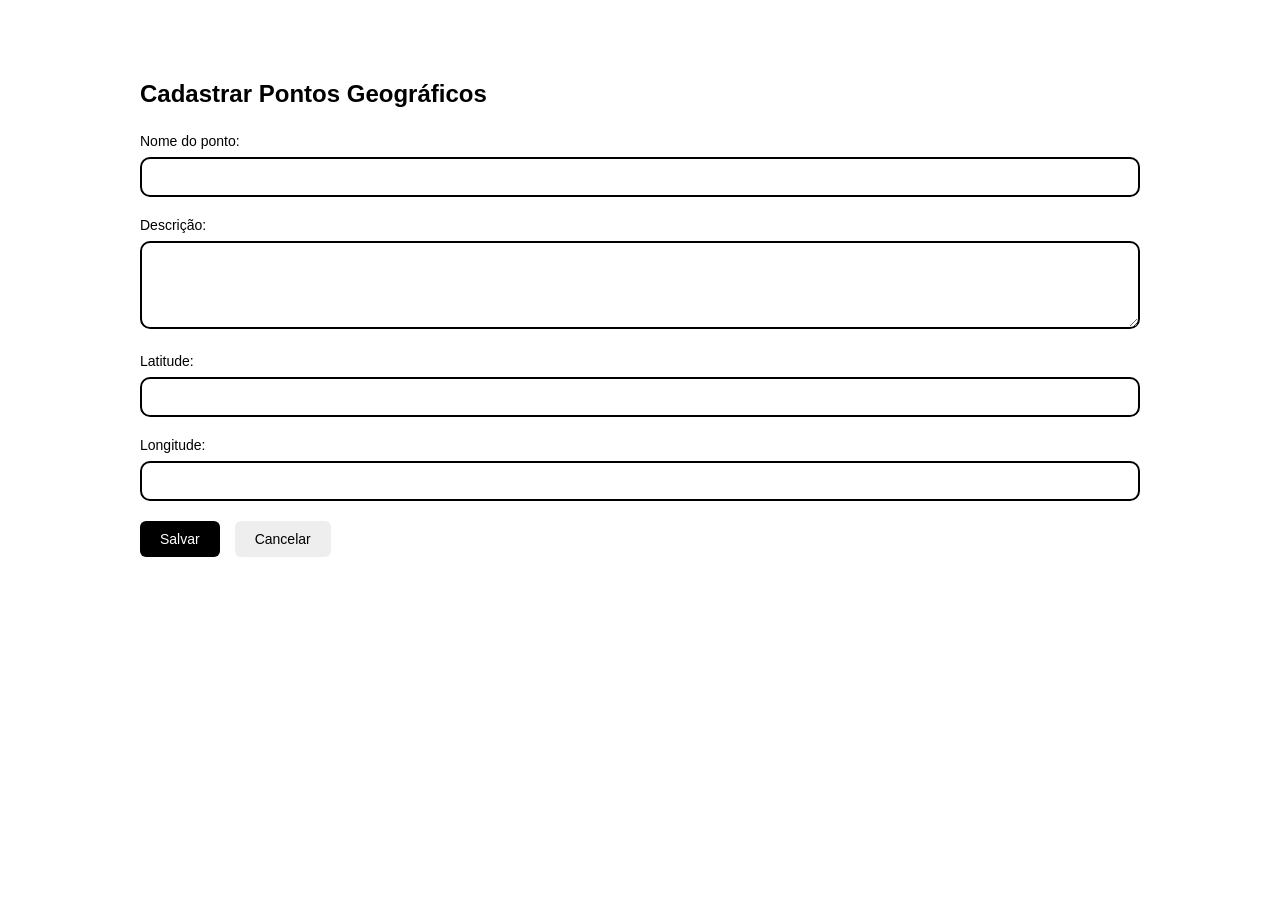
==== CRUD DE pontos geograficos/formulario.html @ d296ccee "Add files via upload" ====
<!DOCTYPE html>
    <html lang="en">
    <head>
        <meta charset="UTF-8">
        <meta name="viewport" content="width=device-width, initial-scale=1.0">
        <title>Document</title>
        <link rel="stylesheet" href="css/style.css">
    </head>
    <body>
        <main>
            <selection>
                <h2>Cadastrar Pontos Geográficos </h2>
                <form id="from-ponto">
                    <div class="campo">
                        <label for="name">Nome do ponto:</label>
                        <input
                        type="text"
                        id="name"
                        name="name"
                        maxlength="100"
                        required
                        >
                    </div>
                    <div class="campo">
                        <label for="description">Descrição:</label>
                        <textarea
                        id="description"
                        name="description"
                        maxlength="255"
                        rows="4"
                        ></textarea>
                    </div>
                    <div class="campo">
                        <label for="latitude">Latitude:</label>
                        <input
                        type="number"
                        id="latitude"
                        name="latitude"
                        min="-90"
                        max="90"
                        step="any"
                        required
                        >
                    </div>
                    
                    <div class="campo">
                        <label for="longitude">Longitude:</label>
                        <input
                        type="number"
                        id="longitude"
                        name="longitude"
                        min="-180"
                        max="180"
                        step="any"
                        required
                        >
                    </div>

                    <div class="botoes">
                        <button type="submit">Salvar</button>
                        <a href="index.html">Cancelar</a>
                    </div>

                </form>
            </selection>
        </main>
        
    </body>
    </html>
---- CRUD DE pontos geograficos/css/style.css ----
body {
        margin: 0;
        padding: 0;
        font-family: Arial, sans-serif;
        background-color: #ffffff;
        color: #000000;
    }

    main {
        max-width: 1000px;
        margin: 40px auto;
        padding: 20px;
    }

    h2 {
        font-size: 24px;
        font-weight: bold;
        margin-bottom: 25px;
    }
    .Pesquisa {
        margin-bottom: 20px;
    }

    .Pesquisa input {
        padding: 10px;
        border: 1px solid #000000;
        border-radius: 6px;
        font-size: 14px;
    }
    .botao-cadastrar {
        display: inline-block;
        padding: 10px 20px;
        background-color: #000000;
        color: #ffffff;
        text-decoration: none;
        border-radius: 6px;
        margin-bottom: 20px;
    }
    
    table{
        width: 100%;
        border-bottom: collapse;
    }

    th, td {
        padding: 12px;
        text-align: left;
        border-bottom: 1px solid #dddddd;
    }

    th {
        background-color: #f5f5f5;
        font-weight: bold;
    }

    .campo {
        margin-bottom: 20px;
    }

    .campo label {
        display: block;
        margin-bottom: 8px;
        font-size: 14px;
    }

    .campo input,
    .campo textarea {
        width: 100%;
        padding: 10px;
        border: 2px solid #000000;
        border-radius: 10px;
        font-size: 14px;
        box-sizing: border-box;
    }

    #form-ponto {
        max-width: 322px;
        width: 100%;
        background-color: #eeeeee;
    }

    .botoes {
        display: flex;
        gap: 15px;
        margin-top: 20px;
    }

    .botoes button,
    .botoes a {
        padding: 10px 20px;
        border-radius: 6px;
        font-size: 14px;
        cursor: pointer;
        text-decoration: none;
    }

    .botoes button {
        background-color: #000000;
        color: #ffffff;
        border: none;
    }

    .botoes a {
        background-color: #eeeeee;
        color:#000000
    }


    #form-ponto {
        max-width: 322px;
        width: 100%;
        background-color: #eeeeee;
    }
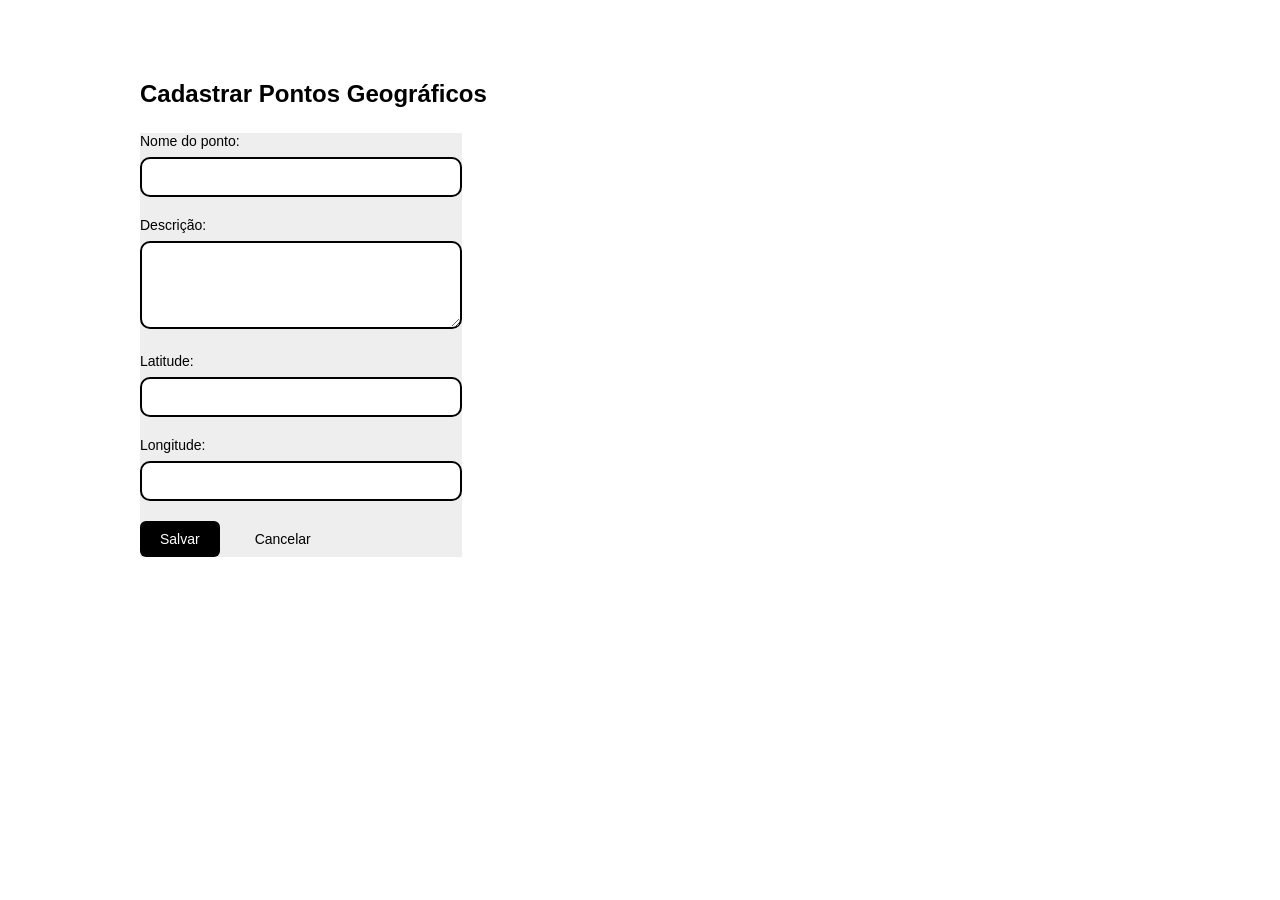
==== commit 13d1547e: "Implementa CRUD de pontos geográficos" ====
--- a/CRUD DE pontos geograficos/formulario.html
+++ b/CRUD DE pontos geograficos/formulario.html
@@ -1,38 +1,41 @@
-    <!DOCTYPE html>
-    <html lang="en">
-    <head>
-        <meta charset="UTF-8">
-        <meta name="viewport" content="width=device-width, initial-scale=1.0">
-        <title>Document</title>
-        <link rel="stylesheet" href="css/style.css">
-    </head>
-    <body>
-        <main>
-            <selection>
-                <h2>Cadastrar Pontos Geográficos </h2>
-                <form id="from-ponto">
-                    <div class="campo">
-                        <label for="name">Nome do ponto:</label>
-                        <input
+<!DOCTYPE html>
+<html lang="pt-br">
+<head>
+    <meta charset="UTF-8">
+    <meta name="viewport" content="width=device-width, initial-scale=1.0">
+    <title>Cadastrar Pontos Geográficos</title>
+    <link rel="stylesheet" href="css/style.css">
+</head>
+<body>
+    <main>
+        <section>
+            <h2>Cadastrar Pontos Geográficos</h2>
+
+            <form id="form-ponto">
+                <div class="campo">
+                    <label for="name">Nome do ponto:</label>
+                    <input
                         type="text"
                         id="name"
                         name="name"
                         maxlength="100"
                         required
-                        >
-                    </div>
-                    <div class="campo">
-                        <label for="description">Descrição:</label>
-                        <textarea
+                    >
+                </div>
+
+                <div class="campo">
+                    <label for="description">Descrição:</label>
+                    <textarea
                         id="description"
                         name="description"
                         maxlength="255"
                         rows="4"
-                        ></textarea>
-                    </div>
-                    <div class="campo">
-                        <label for="latitude">Latitude:</label>
-                        <input
+                    ></textarea>
+                </div>
+
+                <div class="campo">
+                    <label for="latitude">Latitude:</label>
+                    <input
                         type="number"
                         id="latitude"
                         name="latitude"
@@ -40,12 +43,12 @@
                         max="90"
                         step="any"
                         required
-                        >
-                    </div>
-                    
-                    <div class="campo">
-                        <label for="longitude">Longitude:</label>
-                        <input
+                    >
+                </div>
+
+                <div class="campo">
+                    <label for="longitude">Longitude:</label>
+                    <input
                         type="number"
                         id="longitude"
                         name="longitude"
@@ -53,17 +56,18 @@
                         max="180"
                         step="any"
                         required
-                        >
-                    </div>
+                    >
+                </div>
 
-                    <div class="botoes">
-                        <button type="submit">Salvar</button>
-                        <a href="index.html">Cancelar</a>
-                    </div>
+                <div class="botoes">
+                    <button type="submit">Salvar</button>
+                    <a href="index.html">Cancelar</a>
+                </div>
+            </form>
+        </section>
+    </main>
 
-                </form>
-            </selection>
-        </main>
-        
-    </body>
-    </html>
+    <script src="js/api.js"></script>
+    <script src="js/formulario.js"></script>
+</body>
+</html>
--- a/CRUD DE pontos geograficos/css/style.css
+++ b/CRUD DE pontos geograficos/css/style.css
@@ -1,121 +1,155 @@
-    body {
-        margin: 0;
-        padding: 0;
-        font-family: Arial, sans-serif;
-        background-color: #ffffff;
-        color: #000000;
+body {
+    margin: 0;
+    padding: 0;
+    font-family: Arial, sans-serif;
+    background-color: #ffffff;
+    color: #000000;
+}
+
+main {
+    max-width: 1000px;
+    margin: 40px auto;
+    padding: 20px;
+}
+
+h2 {
+    font-size: 24px;
+    font-weight: bold;
+    margin-bottom: 25px;
+}
+
+/* Pesquisa da listagem */
+.Pesquisa {
+    margin-bottom: 20px;
+}
+
+.Pesquisa input {
+    padding: 10px;
+    border: 1px solid #000000;
+    border-radius: 6px;
+    font-size: 14px;
+}
+
+/* Botão de cadastrar */
+.botao-cadastrar {
+    display: inline-block;
+    padding: 10px 20px;
+    background-color: #000000;
+    color: #ffffff;
+    text-decoration: none;
+    border-radius: 6px;
+    margin-bottom: 20px;
+}
+
+/* Tabela de pontos */
+table {
+    width: 100%;
+    border-collapse: collapse;
+}
+
+th, td {
+    padding: 12px;
+    text-align: left;
+    border-bottom: 1px solid #dddddd;
+}
+
+th {
+    background-color: #f5f5f5;
+    font-weight: bold;
+}
+
+/* Campos do formulário */
+.campo {
+    margin-bottom: 20px;
+}
+
+.campo label {
+    display: block;
+    margin-bottom: 8px;
+    font-size: 14px;
+}
+
+.campo input,
+.campo textarea {
+    width: 100%;
+    padding: 10px;
+    border: 2px solid #000000;
+    border-radius: 10px;
+    font-size: 14px;
+    box-sizing: border-box;
+}
+
+/* Formulário de pontos */
+#form-ponto {
+    max-width: 322px;
+    width: 100%;
+    background-color: #eeeeee;
+}
+
+/* Botões */
+.botoes {
+    display: flex;
+    gap: 15px;
+    margin-top: 20px;
+}
+
+.botoes button,
+.botoes a {
+    padding: 10px 20px;
+    border-radius: 6px;
+    font-size: 14px;
+    cursor: pointer;
+    text-decoration: none;
+}
+
+.botoes button {
+    background-color: #000000;
+    color: #ffffff;
+    border: none;
+}
+
+.botoes a {
+    background-color: #eeeeee;
+    color: #000000;
+}
+
+/* Detalhes do ponto geográfico */
+#detalhes-ponto {
+    margin-top: 25px;
+}
+
+#detalhes-ponto .campo p {
+    margin-top: 8px;
+    padding: 12px;
+    background-color: #f2f2f2;
+    border-radius: 6px;
+    min-height: 20px;
+}
+
+/* Responsividade */
+@media (max-width: 600px) {
+    main {
+        margin: 20px auto;
+        padding: 15px;
     }
 
-    main {
-        max-width: 1000px;
-        margin: 40px auto;
-        padding: 20px;
-    }
-
-    h2 {
-        font-size: 24px;
-        font-weight: bold;
-        margin-bottom: 25px;
-    }
-    .Pesquisa {
-        margin-bottom: 20px;
-    }
-
-    .Pesquisa input {
-        padding: 10px;
-        border: 1px solid #000000;
-        border-radius: 6px;
-        font-size: 14px;
-    }
-    .botao-cadastrar {
-        display: inline-block;
-        padding: 10px 20px;
-        background-color: #000000;
-        color: #ffffff;
-        text-decoration: none;
-        border-radius: 6px;
-        margin-bottom: 20px;
-    }
-    
-    table{
-        width: 100%;
-        border-bottom: collapse;
+    table {
+        font-size: 12px;
     }
 
     th, td {
-        padding: 12px;
-        text-align: left;
-        border-bottom: 1px solid #dddddd;
-    }
-
-    th {
-        background-color: #f5f5f5;
-        font-weight: bold;
-    }
-
-    .campo {
-        margin-bottom: 20px;
-    }
-
-    .campo label {
-        display: block;
-        margin-bottom: 8px;
-        font-size: 14px;
-    }
-
-    .campo input,
-    .campo textarea {
-        width: 100%;
-        padding: 10px;
-        border: 2px solid #000000;
-        border-radius: 10px;
-        font-size: 14px;
-        box-sizing: border-box;
-    }
-
-    #form-ponto {
-        max-width: 322px;
-        width: 100%;
-        background-color: #eeeeee;
+        padding: 8px;
     }
 
     .botoes {
-        display: flex;
-        gap: 15px;
-        margin-top: 20px;
+        flex-wrap: wrap;
     }
+}
 
-    .botoes button,
-    .botoes a {
-        padding: 10px 20px;
-        border-radius: 6px;
-        font-size: 14px;
-        cursor: pointer;
-        text-decoration: none;
-    }
-
-    .botoes button {
-        background-color: #000000;
-        color: #ffffff;
-        border: none;
-    }
-
-    .botoes a {
-        background-color: #eeeeee;
-        color:#000000
-    }
-
-
-    #form-ponto {
-        max-width: 322px;
-        width: 100%;
-        background-color: #eeeeee;
-    }
+    
 
 
 
 
 
 
-
-
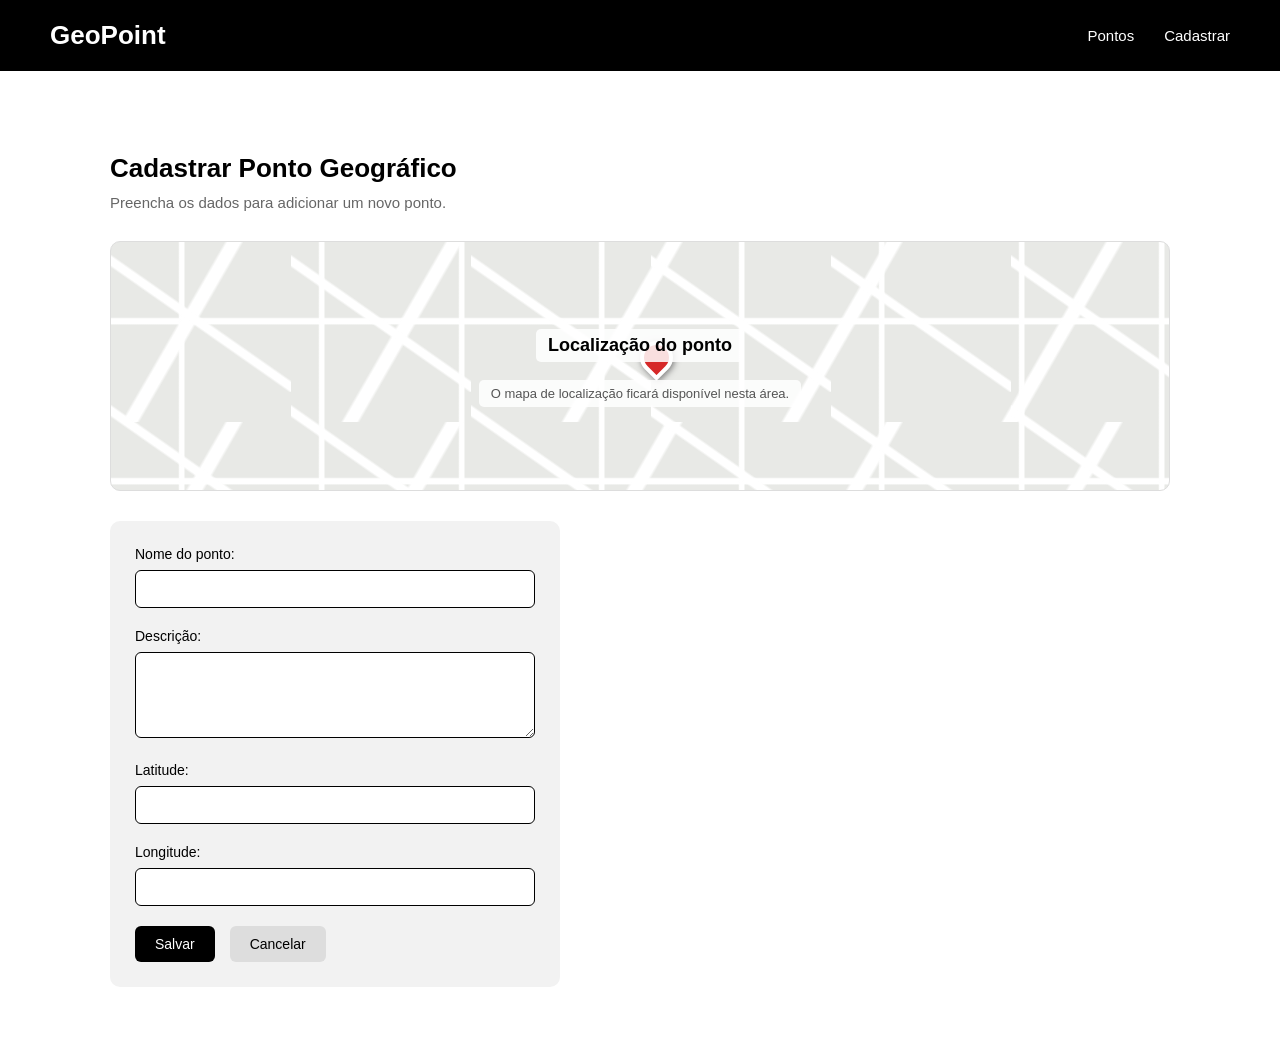
==== commit 23d84880: "Melhora visual e validações do GeoPoint" ====
--- a/CRUD DE pontos geograficos/formulario.html
+++ b/CRUD DE pontos geograficos/formulario.html
@@ -1,17 +1,38 @@
+
 <!DOCTYPE html>
 <html lang="pt-br">
 <head>
     <meta charset="UTF-8">
     <meta name="viewport" content="width=device-width, initial-scale=1.0">
-    <title>Cadastrar Pontos Geográficos</title>
+    <title>GeoPoint - Cadastrar Ponto</title>
     <link rel="stylesheet" href="css/style.css">
 </head>
 <body>
+
+    <header class="cabecalho">
+        <h1>GeoPoint</h1>
+
+        <nav>
+            <a href="index.html">Pontos</a>
+            <a href="formulario.html">Cadastrar</a>
+        </nav>
+    </header>
+
     <main>
-        <section>
-            <h2>Cadastrar Pontos Geográficos</h2>
+        <section class="secao-formulario">
+
+            <div class="titulo-pagina">
+                <h2>Cadastrar Ponto Geográfico</h2>
+                <p>Preencha os dados para adicionar um novo ponto.</p>
+            </div>
+
+            <div class="area-mapa">
+                <h3>Localização do ponto</h3>
+                <p>O mapa de localização ficará disponível nesta área.</p>
+            </div>
 
             <form id="form-ponto">
+
                 <div class="campo">
                     <label for="name">Nome do ponto:</label>
                     <input
@@ -63,11 +84,13 @@
                     <button type="submit">Salvar</button>
                     <a href="index.html">Cancelar</a>
                 </div>
+
             </form>
         </section>
     </main>
 
     <script src="js/api.js"></script>
     <script src="js/formulario.js"></script>
+
 </body>
 </html>
--- a/CRUD DE pontos geograficos/css/style.css
+++ b/CRUD DE pontos geograficos/css/style.css
@@ -1,3 +1,9 @@
+
+/* Configurações gerais */
+* {
+    box-sizing: border-box;
+}
+
 body {
     margin: 0;
     padding: 0;
@@ -6,26 +12,149 @@
     color: #000000;
 }
 
+/* Cabeçalho */
+.cabecalho {
+    background-color: #000000;
+    color: #ffffff;
+    padding: 20px 50px;
+    display: flex;
+    justify-content: space-between;
+    align-items: center;
+}
+
+.cabecalho h1 {
+    margin: 0;
+    font-size: 26px;
+}
+
+.cabecalho nav {
+    display: flex;
+    gap: 30px;
+}
+
+.cabecalho nav a {
+    color: #ffffff;
+    text-decoration: none;
+    font-size: 15px;
+}
+
+.cabecalho nav a:hover {
+    text-decoration: underline;
+}
+
+/* Conteúdo principal */
 main {
-    max-width: 1000px;
+    max-width: 1100px;
     margin: 40px auto;
     padding: 20px;
 }
 
+.secao-pontos {
+    width: 100%;
+}
+
+/* Título da página */
+.titulo-pagina {
+    margin-bottom: 30px;
+}
+
 h2 {
-    font-size: 24px;
+    font-size: 26px;
     font-weight: bold;
+    margin-bottom: 10px;
+}
+
+.titulo-pagina p {
+    color: #666666;
+    font-size: 15px;
+    margin: 0;
+}
+
+/* Área do mapa */
+
+/* Área visual do mapa */
+.area-mapa {
+    position: relative;
+    min-height: 250px;
+    overflow: hidden;
+    background-color: #e8e9e6;
+    background-image:
+        linear-gradient(35deg, transparent 45%, #ffffff 46%, #ffffff 49%, transparent 50%),
+        linear-gradient(120deg, transparent 35%, #ffffff 36%, #ffffff 40%, transparent 41%),
+        linear-gradient(90deg, transparent 48%, #ffffff 49%, #ffffff 52%, transparent 53%),
+        linear-gradient(0deg, transparent 48%, #ffffff 49%, #ffffff 52%, transparent 53%);
+    background-size: 180px 150px, 220px 180px, 140px 140px, 160px 160px;
+    border: 1px solid #dddddd;
+    border-radius: 10px;
+    margin-bottom: 30px;
+    display: flex;
+    flex-direction: column;
+    justify-content: center;
+    align-items: center;
+    text-align: center;
+}
+
+/* Marcador de localização */
+.area-mapa::after {
+    content: "";
+    position: absolute;
+    width: 25px;
+    height: 25px;
+    background-color: #d62828;
+    border: 4px solid #ffffff;
+    border-radius: 50% 50% 50% 0;
+    transform: rotate(-45deg);
+    top: 40%;
+    left: 50%;
+    box-shadow: 0 2px 6px #777777;
+}
+
+.area-mapa h3,
+.area-mapa p {
+    position: relative;
+    z-index: 1;
+    background-color: rgba(255, 255, 255, 0.85);
+    padding: 6px 12px;
+    border-radius: 5px;
+}
+
+.area-mapa h3 {
+    font-size: 18px;
+    margin-bottom: 5px;
+}
+
+.area-mapa p {
+    color: #555555;
+    font-size: 13px;
+}
+
+
+/* Barra de pesquisa e cadastro */
+.barra-acoes {
+    display: flex;
+    justify-content: space-between;
+    align-items: end;
+    gap: 20px;
     margin-bottom: 25px;
 }
 
-/* Pesquisa da listagem */
 .Pesquisa {
-    margin-bottom: 20px;
+    display: flex;
+    flex-direction: column;
+    gap: 8px;
+    flex: 1;
+    max-width: 400px;
+}
+
+.Pesquisa label {
+    font-size: 14px;
+    font-weight: bold;
 }
 
 .Pesquisa input {
-    padding: 10px;
-    border: 1px solid #000000;
+    width: 100%;
+    padding: 12px;
+    border: 1px solid #cccccc;
     border-radius: 6px;
     font-size: 14px;
 }
@@ -33,29 +162,52 @@
 /* Botão de cadastrar */
 .botao-cadastrar {
     display: inline-block;
-    padding: 10px 20px;
+    padding: 12px 20px;
     background-color: #000000;
     color: #ffffff;
     text-decoration: none;
     border-radius: 6px;
-    margin-bottom: 20px;
+    font-size: 14px;
+    transition: background-color 0.2s;
+}
+
+.botao-cadastrar:hover {
+    background-color: #333333;
 }
 
 /* Tabela de pontos */
+.tabela-container {
+    width: 100%;
+    overflow-x: auto;
+    border: 1px solid #dddddd;
+    border-radius: 8px;
+}
+
 table {
     width: 100%;
     border-collapse: collapse;
 }
 
 th, td {
-    padding: 12px;
+    padding: 14px;
     text-align: left;
     border-bottom: 1px solid #dddddd;
+    font-size: 14px;
 }
 
 th {
-    background-color: #f5f5f5;
+    background-color: #f2f2f2;
     font-weight: bold;
+}
+
+tbody tr:hover {
+    background-color: #f8f8f8;
+}
+
+/* Mensagens da listagem */
+#mensagem-pontos {
+    margin-top: 15px;
+    font-size: 14px;
 }
 
 /* Campos do formulário */
@@ -73,20 +225,21 @@
 .campo textarea {
     width: 100%;
     padding: 10px;
-    border: 2px solid #000000;
-    border-radius: 10px;
-    font-size: 14px;
-    box-sizing: border-box;
+    border: 1px solid #000000;
+    border-radius: 6px;
+    font-size: 14px;
 }
 
 /* Formulário de pontos */
 #form-ponto {
-    max-width: 322px;
-    width: 100%;
-    background-color: #eeeeee;
-}
-
-/* Botões */
+    max-width: 450px;
+    width: 100%;
+    background-color: #f2f2f2;
+    padding: 25px;
+    border-radius: 10px;
+}
+
+/* Botões do formulário */
 .botoes {
     display: flex;
     gap: 15px;
@@ -109,7 +262,7 @@
 }
 
 .botoes a {
-    background-color: #eeeeee;
+    background-color: #dddddd;
     color: #000000;
 }
 
@@ -128,17 +281,40 @@
 
 /* Responsividade */
 @media (max-width: 600px) {
+    .cabecalho {
+        padding: 18px 20px;
+        flex-direction: column;
+        gap: 15px;
+    }
+
+    .cabecalho nav {
+        gap: 20px;
+    }
+
     main {
         margin: 20px auto;
         padding: 15px;
     }
 
+    .barra-acoes {
+        flex-direction: column;
+        align-items: stretch;
+    }
+
+    .Pesquisa {
+        max-width: 100%;
+    }
+
+    .botao-cadastrar {
+        text-align: center;
+    }
+
+    .area-mapa {
+        min-height: 180px;
+    }
+
     table {
-        font-size: 12px;
-    }
-
-    th, td {
-        padding: 8px;
+        min-width: 650px;
     }
 
     .botoes {
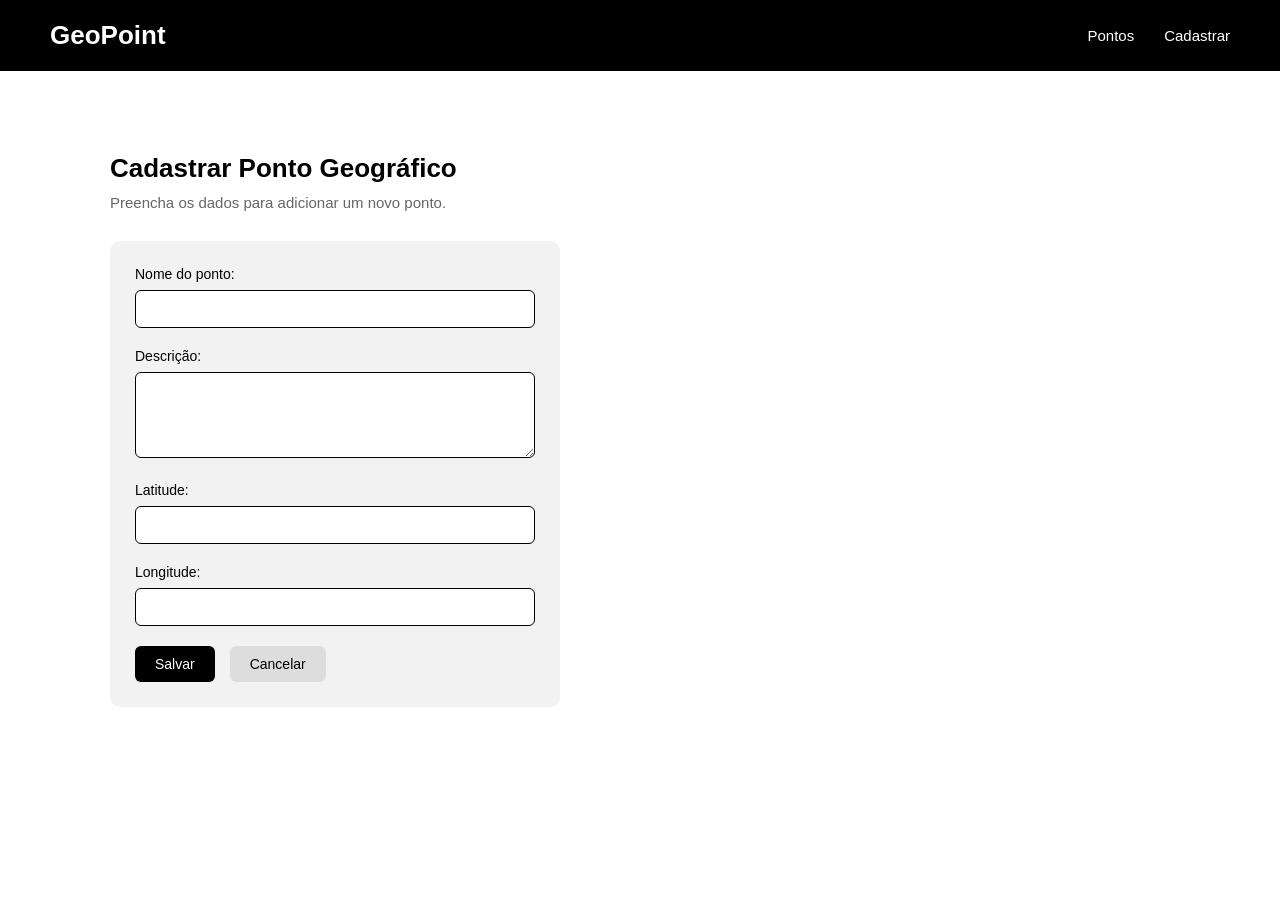
==== commit 1e16e27a: "Melhorei o visual das telas" ====
--- a/CRUD DE pontos geograficos/formulario.html
+++ b/CRUD DE pontos geograficos/formulario.html
@@ -26,12 +26,7 @@
                 <p>Preencha os dados para adicionar um novo ponto.</p>
             </div>
 
-            <div class="area-mapa">
-                <h3>Localização do ponto</h3>
-                <p>O mapa de localização ficará disponível nesta área.</p>
-            </div>
-
-            <form id="form-ponto">
+            <form id="form-ponto" novalidate>
 
                 <div class="campo">
                     <label for="name">Nome do ponto:</label>
@@ -42,6 +37,7 @@
                         maxlength="100"
                         required
                     >
+                    <small id="erro-name" class="mensagem-erro"></small>
                 </div>
 
                 <div class="campo">
@@ -65,6 +61,7 @@
                         step="any"
                         required
                     >
+                    <small id="erro-latitude" class="mensagem-erro"></small>
                 </div>
 
                 <div class="campo">
@@ -78,6 +75,7 @@
                         step="any"
                         required
                     >
+                    <small id="erro-longitude" class="mensagem-erro"></small>
                 </div>
 
                 <div class="botoes">
--- a/CRUD DE pontos geograficos/css/style.css
+++ b/CRUD DE pontos geograficos/css/style.css
@@ -1,326 +1,314 @@
 
-/* Configurações gerais */
-* {
-    box-sizing: border-box;
-}
-
-body {
-    margin: 0;
-    padding: 0;
-    font-family: Arial, sans-serif;
-    background-color: #ffffff;
-    color: #000000;
-}
-
-/* Cabeçalho */
-.cabecalho {
-    background-color: #000000;
-    color: #ffffff;
-    padding: 20px 50px;
-    display: flex;
-    justify-content: space-between;
-    align-items: center;
-}
-
-.cabecalho h1 {
-    margin: 0;
-    font-size: 26px;
-}
-
-.cabecalho nav {
-    display: flex;
-    gap: 30px;
-}
-
-.cabecalho nav a {
-    color: #ffffff;
-    text-decoration: none;
-    font-size: 15px;
-}
-
-.cabecalho nav a:hover {
-    text-decoration: underline;
-}
-
-/* Conteúdo principal */
-main {
-    max-width: 1100px;
-    margin: 40px auto;
-    padding: 20px;
-}
-
-.secao-pontos {
-    width: 100%;
-}
-
-/* Título da página */
-.titulo-pagina {
-    margin-bottom: 30px;
-}
-
-h2 {
-    font-size: 26px;
-    font-weight: bold;
-    margin-bottom: 10px;
-}
-
-.titulo-pagina p {
-    color: #666666;
-    font-size: 15px;
-    margin: 0;
-}
-
-/* Área do mapa */
-
-/* Área visual do mapa */
-.area-mapa {
-    position: relative;
-    min-height: 250px;
-    overflow: hidden;
-    background-color: #e8e9e6;
-    background-image:
-        linear-gradient(35deg, transparent 45%, #ffffff 46%, #ffffff 49%, transparent 50%),
-        linear-gradient(120deg, transparent 35%, #ffffff 36%, #ffffff 40%, transparent 41%),
-        linear-gradient(90deg, transparent 48%, #ffffff 49%, #ffffff 52%, transparent 53%),
-        linear-gradient(0deg, transparent 48%, #ffffff 49%, #ffffff 52%, transparent 53%);
-    background-size: 180px 150px, 220px 180px, 140px 140px, 160px 160px;
-    border: 1px solid #dddddd;
-    border-radius: 10px;
-    margin-bottom: 30px;
-    display: flex;
-    flex-direction: column;
-    justify-content: center;
-    align-items: center;
-    text-align: center;
-}
-
-/* Marcador de localização */
-.area-mapa::after {
-    content: "";
-    position: absolute;
-    width: 25px;
-    height: 25px;
-    background-color: #d62828;
-    border: 4px solid #ffffff;
-    border-radius: 50% 50% 50% 0;
-    transform: rotate(-45deg);
-    top: 40%;
-    left: 50%;
-    box-shadow: 0 2px 6px #777777;
-}
-
-.area-mapa h3,
-.area-mapa p {
-    position: relative;
-    z-index: 1;
-    background-color: rgba(255, 255, 255, 0.85);
-    padding: 6px 12px;
-    border-radius: 5px;
-}
-
-.area-mapa h3 {
-    font-size: 18px;
-    margin-bottom: 5px;
-}
-
-.area-mapa p {
-    color: #555555;
-    font-size: 13px;
-}
-
-
-/* Barra de pesquisa e cadastro */
-.barra-acoes {
-    display: flex;
-    justify-content: space-between;
-    align-items: end;
-    gap: 20px;
-    margin-bottom: 25px;
-}
-
-.Pesquisa {
-    display: flex;
-    flex-direction: column;
-    gap: 8px;
-    flex: 1;
-    max-width: 400px;
-}
-
-.Pesquisa label {
-    font-size: 14px;
-    font-weight: bold;
-}
-
-.Pesquisa input {
-    width: 100%;
-    padding: 12px;
-    border: 1px solid #cccccc;
-    border-radius: 6px;
-    font-size: 14px;
-}
-
-/* Botão de cadastrar */
-.botao-cadastrar {
-    display: inline-block;
-    padding: 12px 20px;
-    background-color: #000000;
-    color: #ffffff;
-    text-decoration: none;
-    border-radius: 6px;
-    font-size: 14px;
-    transition: background-color 0.2s;
-}
-
-.botao-cadastrar:hover {
-    background-color: #333333;
-}
-
-/* Tabela de pontos */
-.tabela-container {
-    width: 100%;
-    overflow-x: auto;
-    border: 1px solid #dddddd;
-    border-radius: 8px;
-}
-
-table {
-    width: 100%;
-    border-collapse: collapse;
-}
-
-th, td {
-    padding: 14px;
-    text-align: left;
-    border-bottom: 1px solid #dddddd;
-    font-size: 14px;
-}
-
-th {
-    background-color: #f2f2f2;
-    font-weight: bold;
-}
-
-tbody tr:hover {
-    background-color: #f8f8f8;
-}
-
-/* Mensagens da listagem */
-#mensagem-pontos {
-    margin-top: 15px;
-    font-size: 14px;
-}
-
-/* Campos do formulário */
-.campo {
-    margin-bottom: 20px;
-}
-
-.campo label {
-    display: block;
-    margin-bottom: 8px;
-    font-size: 14px;
-}
-
-.campo input,
-.campo textarea {
-    width: 100%;
-    padding: 10px;
-    border: 1px solid #000000;
-    border-radius: 6px;
-    font-size: 14px;
-}
-
-/* Formulário de pontos */
-#form-ponto {
-    max-width: 450px;
-    width: 100%;
-    background-color: #f2f2f2;
-    padding: 25px;
-    border-radius: 10px;
-}
-
-/* Botões do formulário */
-.botoes {
-    display: flex;
-    gap: 15px;
-    margin-top: 20px;
-}
-
-.botoes button,
-.botoes a {
-    padding: 10px 20px;
-    border-radius: 6px;
-    font-size: 14px;
-    cursor: pointer;
-    text-decoration: none;
-}
-
-.botoes button {
-    background-color: #000000;
-    color: #ffffff;
-    border: none;
-}
-
-.botoes a {
-    background-color: #dddddd;
-    color: #000000;
-}
-
-/* Detalhes do ponto geográfico */
-#detalhes-ponto {
-    margin-top: 25px;
-}
-
-#detalhes-ponto .campo p {
-    margin-top: 8px;
-    padding: 12px;
-    background-color: #f2f2f2;
-    border-radius: 6px;
-    min-height: 20px;
-}
-
-/* Responsividade */
-@media (max-width: 600px) {
+    /* Configurações gerais */
+    * {
+        box-sizing: border-box;
+    }
+
+    body {
+        margin: 0;
+        padding: 0;
+        font-family: Arial, sans-serif;
+        background-color: #ffffff;
+        color: #000000;
+    }
+
+    /* Cabeçalho */
     .cabecalho {
-        padding: 18px 20px;
+        background-color: #000000;
+        color: #ffffff;
+        padding: 20px 50px;
+        display: flex;
+        justify-content: space-between;
+        align-items: center;
+    }
+
+    .cabecalho h1 {
+        margin: 0;
+        font-size: 26px;
+    }
+
+    .cabecalho nav {
+        display: flex;
+        gap: 30px;
+    }
+
+    .cabecalho nav a {
+        color: #ffffff;
+        text-decoration: none;
+        font-size: 15px;
+    }
+
+    .cabecalho nav a:hover {
+        text-decoration: underline;
+    }
+
+    /* Conteúdo principal */
+    main {
+        max-width: 1100px;
+        margin: 40px auto;
+        padding: 20px;
+    }
+
+    .secao-pontos {
+        width: 100%;
+    }
+
+    /* Título da página */
+    .titulo-pagina {
+        margin-bottom: 30px;
+    }
+
+    h2 {
+        font-size: 26px;
+        font-weight: bold;
+        margin-bottom: 10px;
+    }
+
+    .titulo-pagina p {
+        color: #666666;
+        font-size: 15px;
+        margin: 0;
+    }
+
+    /* Barra de pesquisa e cadastro */
+    .barra-acoes {
+        display: flex;
+        justify-content: space-between;
+        align-items: end;
+        gap: 20px;
+        margin-bottom: 25px;
+    }
+
+    .Pesquisa {
+        display: flex;
         flex-direction: column;
+        gap: 8px;
+        flex: 1;
+        max-width: 400px;
+    }
+
+    .Pesquisa label {
+        font-size: 14px;
+        font-weight: bold;
+    }
+
+    .Pesquisa input {
+        width: 100%;
+        padding: 12px;
+        border: 1px solid #cccccc;
+        border-radius: 6px;
+        font-size: 14px;
+    }
+
+    /* Botão de cadastrar */
+    .botao-cadastrar {
+        display: inline-block;
+        padding: 12px 20px;
+        background-color: #000000;
+        color: #ffffff;
+        text-decoration: none;
+        border-radius: 6px;
+        font-size: 14px;
+        transition: background-color 0.2s;
+    }
+
+    .botao-cadastrar:hover {
+        background-color: #333333;
+    }
+
+    /* Tabela de pontos */
+    .tabela-container {
+        width: 100%;
+        overflow-x: auto;
+        border: 1px solid #dddddd;
+        border-radius: 8px;
+    }
+
+    table {
+        width: 100%;
+        border-collapse: collapse;
+    }
+
+    th, td {
+        padding: 14px;
+        text-align: left;
+        border-bottom: 1px solid #dddddd;
+        font-size: 14px;
+    }
+
+    th {
+        background-color: #f2f2f2;
+        font-weight: bold;
+    }
+
+    tbody tr:hover {
+        background-color: #f8f8f8;
+    }
+
+
+    td a,
+    td button {
+        display: inline-block;
+        padding: 7px 12px;
+        border-radius: 5px;
+        font-family: Arial, sans-serif;
+        font-size: 13px;
+        text-decoration: none;
+        cursor: pointer;
+        transition: background-color 0.2s;
+    }
+
+    td a {
+        background-color: #000000;
+        color: #ffffff;
+        border: 1px solid #000000;
+    }
+
+    td a:hover {
+        background-color: #333333;
+    }
+
+    td button {
+        background-color: #ffffff;
+        color: #000000;
+        border: 1px solid #000000;
+    }
+
+    td button:hover {
+        background-color: #eeeeee;
+    }
+
+    /* Mensagens da listagem */
+    #mensagem-pontos {
+        margin-top: 15px;
+        font-size: 14px;
+    }
+
+    /* Campos do formulário */
+    .campo {
+        margin-bottom: 20px;
+    }
+
+    .campo label {
+        display: block;
+        margin-bottom: 8px;
+        font-size: 14px;
+    }
+
+    .campo input,
+    .campo textarea {
+        width: 100%;
+        padding: 10px;
+        border: 1px solid #000000;
+        border-radius: 6px;
+        font-size: 14px;
+    }
+
+    /* Formulário de pontos */
+    #form-ponto {
+        max-width: 450px;
+        width: 100%;
+        background-color: #f2f2f2;
+        padding: 25px;
+        border-radius: 10px;
+    }
+
+    /* Botões do formulário */
+    .botoes {
+        display: flex;
         gap: 15px;
-    }
-
-    .cabecalho nav {
-        gap: 20px;
-    }
-
-    main {
-        margin: 20px auto;
-        padding: 15px;
-    }
-
-    .barra-acoes {
-        flex-direction: column;
-        align-items: stretch;
-    }
-
-    .Pesquisa {
-        max-width: 100%;
-    }
-
-    .botao-cadastrar {
-        text-align: center;
-    }
-
-    .area-mapa {
-        min-height: 180px;
-    }
-
-    table {
-        min-width: 650px;
-    }
-
-    .botoes {
-        flex-wrap: wrap;
-    }
-}
+        margin-top: 20px;
+    }
+
+    .botoes button,
+    .botoes a {
+        padding: 10px 20px;
+        border-radius: 6px;
+        font-size: 14px;
+        cursor: pointer;
+        text-decoration: none;
+    }
+
+    .botoes button {
+        background-color: #000000;
+        color: #ffffff;
+        border: none;
+    }
+
+    .botoes a {
+        background-color: #dddddd;
+        color: #000000;
+    }
+
+    /* Detalhes do ponto geográfico */
+    #detalhes-ponto {
+        margin-top: 25px;
+    }
+
+    #detalhes-ponto .campo p {
+        margin-top: 8px;
+        padding: 12px;
+        background-color: #f2f2f2;
+        border-radius: 6px;
+        min-height: 20px;
+    }
+
+    /* Responsividade */
+    @media (max-width: 600px) {
+        .cabecalho {
+            padding: 18px 20px;
+            flex-direction: column;
+            gap: 15px;
+        }
+
+        .cabecalho nav {
+            gap: 20px;
+        }
+
+        main {
+            margin: 20px auto;
+            padding: 15px;
+        }
+
+        .barra-acoes {
+            flex-direction: column;
+            align-items: stretch;
+        }
+
+        .Pesquisa {
+            max-width: 100%;
+        }
+
+        .botao-cadastrar {
+            text-align: center;
+        }
+
+        table {
+            min-width: 650px;
+        }
+
+        .botoes {
+            flex-wrap: wrap;
+        }
+    }
+
+    .mensagem-erro {
+        display: block;
+        color: #d32f2f;
+        font-size: 13px;
+        margin-top: 5px;
+    }
+
+    .mensagem-erro:empty {
+        display: none;
+    }
+
+    td a,
+    td button {
+        margin-right: 8px;
+    }
+
+
 
     
 
